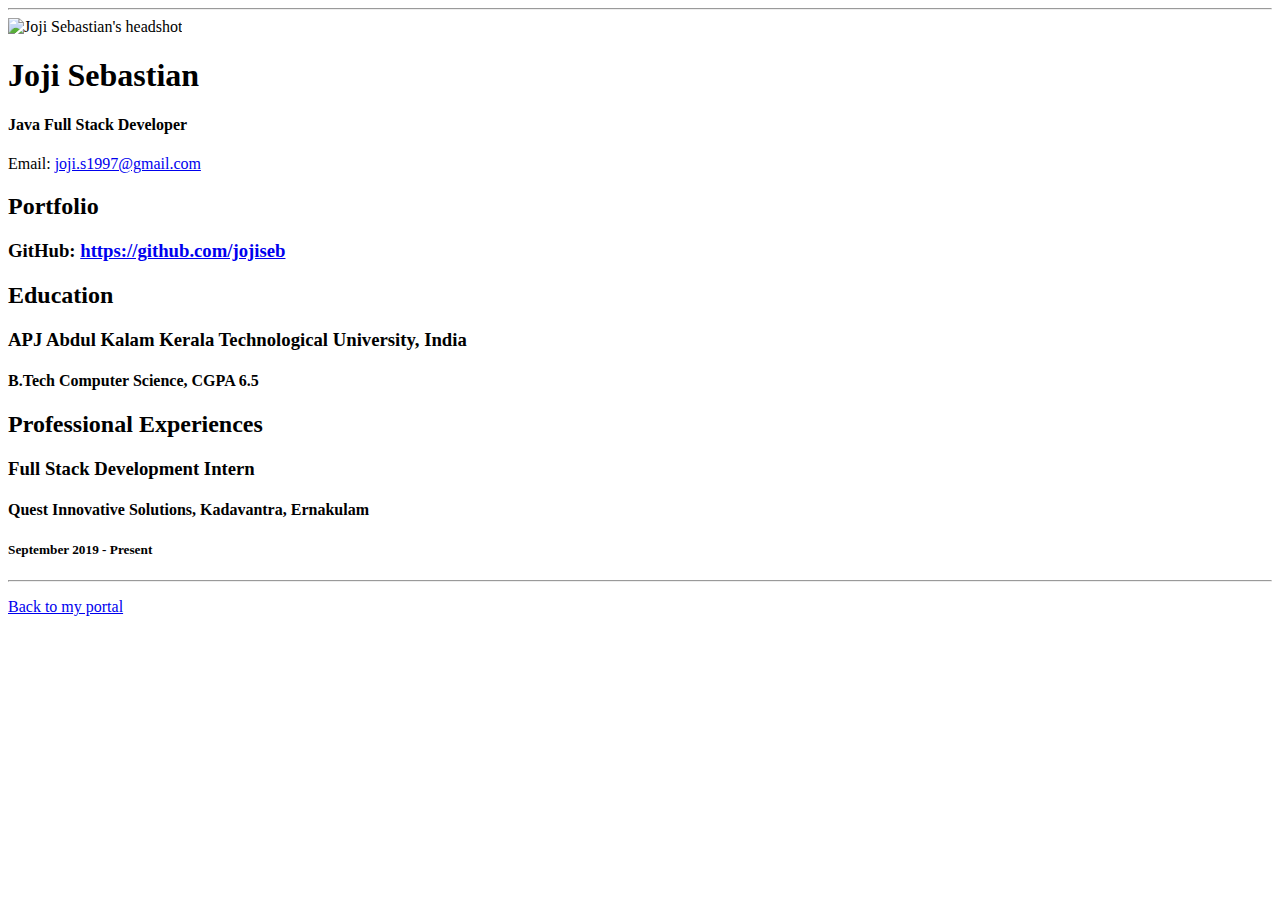
==== resume.html @ 650d9dc9 "Add files via upload" ====
<!doctype html>

<!-- this is a comment for human! -->

<html lang="en">

  <header>
    <title>Joji Sebastian's Resume</title>
    <link rel="stylesheet" href="css/master.css">
    <link rel="FaviconIcon" href="favicon.ico" type="image/x-icon">
    <link rel="shortcut" href="favicon.ico" type="image/x-icon">
    <meta name="viewport" content="width=device-width, initial-scale=1, shrink-to-fit=no">
    <meta name="name" content="Joji Sebastian's Portal">
    <meta name="robots" content="noindex, nofollow">
  </header>

  <body>
    <hr>

    <img src="images/headshot.jpg" alt="Joji Sebastian's headshot" width="20%">

    <h1>Joji Sebastian</h1>
    <h4>Java Full Stack Developer</h4>

    <p>Email: <a href="mailto:joji.s1997@gmail.com" target="_blank">joji.s1997@gmail.com</a></p>
    <!-- don't post physical address, personal phone number or other personal information on the web! -->

    <h2>Portfolio</h2>
      <h3>GitHub: <a href="https://github.com/jojiseb" target="_blank">https://github.com/jojiseb</a></h3>

    <h2>Education</h2>

    <h3>APJ Abdul Kalam Kerala Technological University, India</h3>
    <h4>B.Tech Computer Science, CGPA 6.5</h4>

    <h2>Professional Experiences</h2>

    <h3>Full Stack Development Intern</h3>
    <h4>Quest Innovative Solutions, Kadavantra, Ernakulam</h4>
    <h5>September 2019 - Present</h5>
  </body>

  <footer>
  <hr>
  <p><a href="index.html">Back to my portal</a><p>
  </footer>

</html>
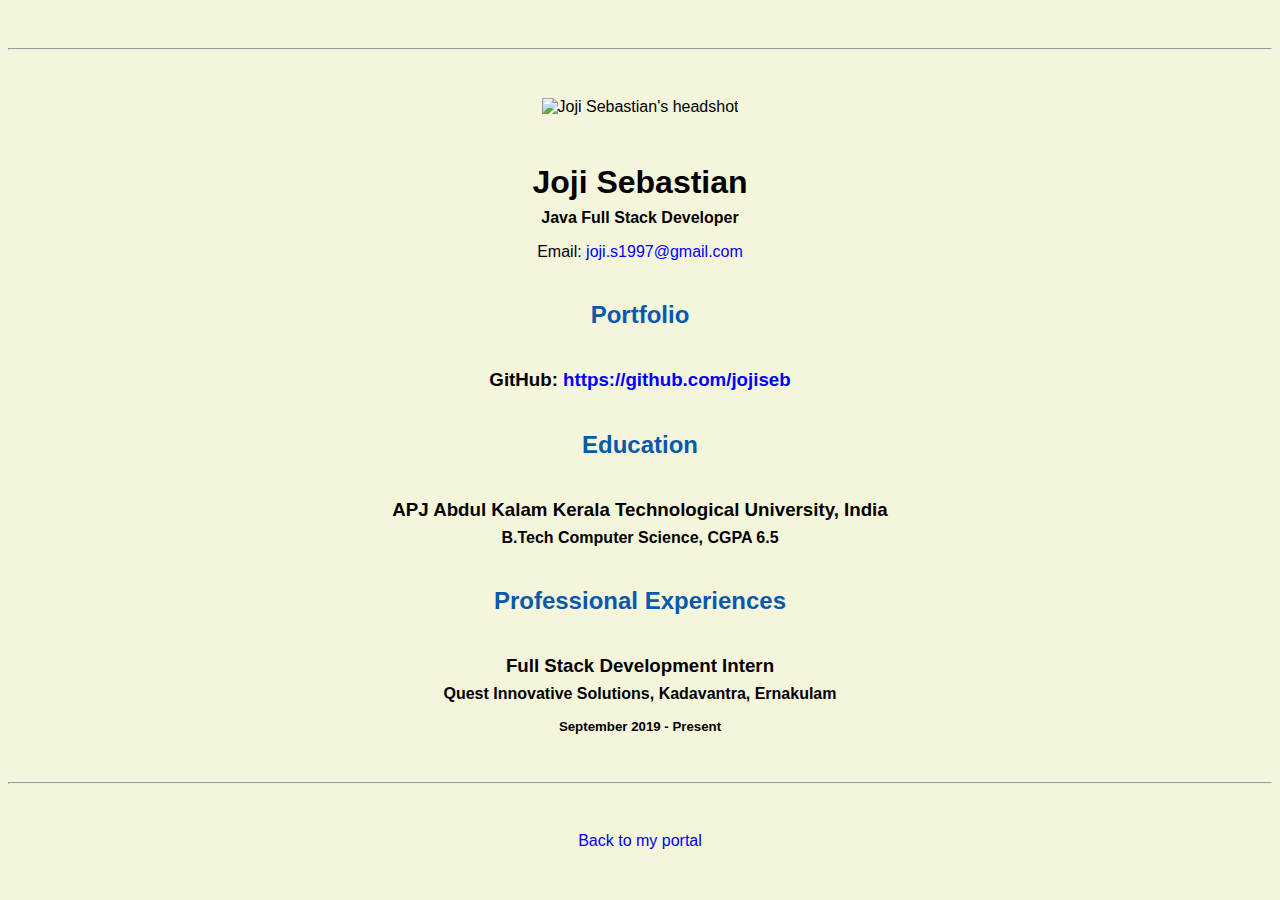
==== commit 1fc7a959: "Update resume.html" ====
--- a/resume.html
+++ b/resume.html
@@ -17,7 +17,7 @@
   <body>
     <hr>
 
-    <img src="images/headshot.jpg" alt="Joji Sebastian's headshot" width="20%">
+    <img src="images/Joji.jpg" alt="Joji Sebastian's headshot" width="20%">
 
     <h1>Joji Sebastian</h1>
     <h4>Java Full Stack Developer</h4>
--- a/css/master.css
+++ b/css/master.css
@@ -0,0 +1,63 @@
+/* Cascading stylesheet for the website */
+
+/* Text inside these asterisks and slashes are comments for human */
+
+  a {
+    color: blue;/* set the text color to blue here */
+    text-decoration: none; /* This means we do not want hyperlinks to be underlined */
+  }
+
+  a:hover {
+    color: red;/* set the text color to red here */
+    text-decoration: none; /* This means we do not want hyperlinks to be underlined */
+  }
+
+  body {
+    background-color: beige; /* set the background color here */
+    color: black; /* set the text color to black here */
+    font-family: Arial, Helvetica, sans-serif;/* set the font here */
+    text-align: center;/* set the text alignment here */
+   }
+
+  footer {
+    margin-top: 2rem;
+    margin-bottom: 2rem;
+  }
+
+  h1 {
+    margin-bottom: 0.5rem;
+    margin-top: 3rem;
+   }
+
+  h2 {
+    color: #075AAB;
+     /* set the text color of to #075AAB here */
+    margin-bottom: 2.5rem;
+    margin-top: 2.5rem;/* set both the bottom margin and top margin to 2.5rem here */
+   }
+
+  h3 {
+    margin-bottom: 0;
+    margin-top: 2rem;
+  }
+
+  h4 {
+    margin-bottom: 1rem;
+    margin-top: 0.5rem;
+  }
+
+  h5 {
+    margin-top: 0.5rem;
+  }
+
+  hr {
+    margin-bottom: 3rem;
+    margin-top: 3rem;
+  }
+
+  /* this controls how the bullet points in the resume page looks */
+  ul {
+    display: table;
+    margin: 0 auto;
+    text-align: left;
+  }
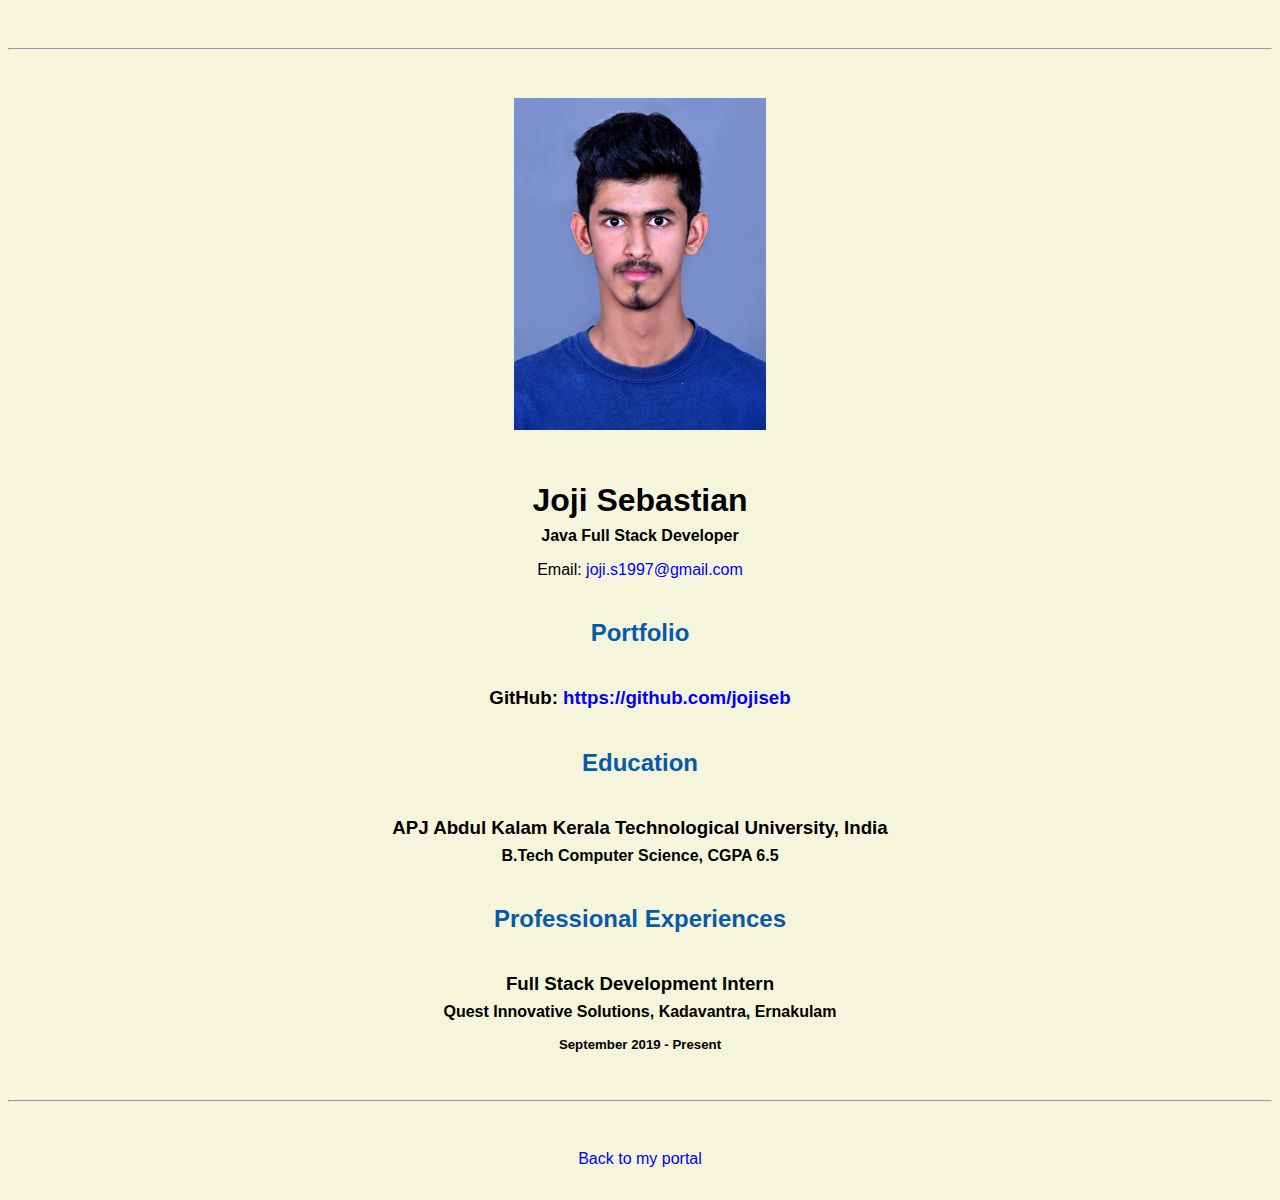
==== commit 3cfc5a37: "Update resume.html" ====
--- a/resume.html
+++ b/resume.html
@@ -17,7 +17,7 @@
   <body>
     <hr>
 
-    <img src="images/Joji.jpg" alt="Joji Sebastian's headshot" width="20%">
+    <img src="images/Joji.JPG" alt="Joji Sebastian's headshot" width="20%">
 
     <h1>Joji Sebastian</h1>
     <h4>Java Full Stack Developer</h4>
